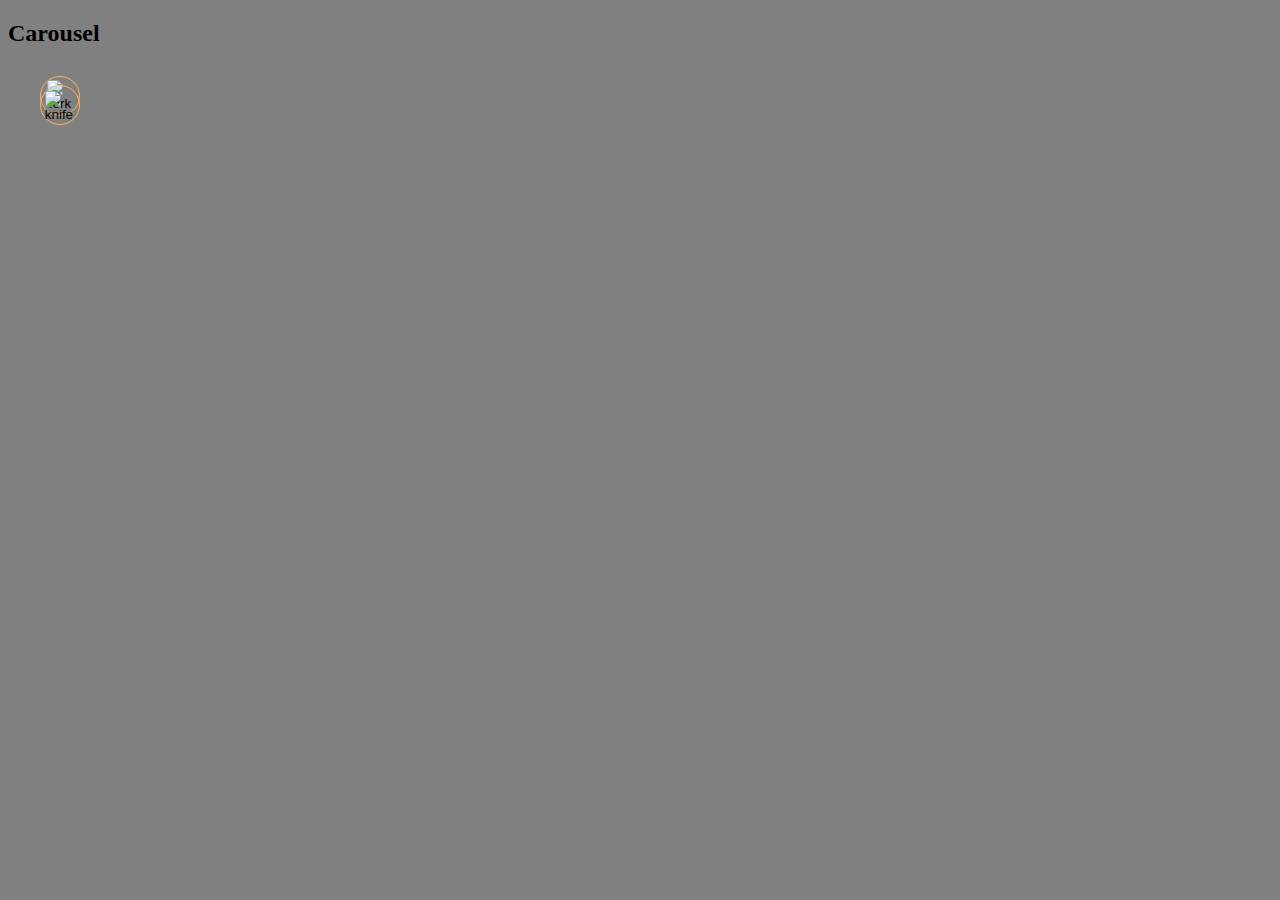
==== index.html @ caa26a75 "buttons working as they should in slider" ====
<!DOCTYPE html>
<html lang="en">
  <head>
    <meta charset="UTF-8" />
    <meta name="viewport" content="width=device-width, initial-scale=1.0" />
    <title>slick slider</title>
    <link rel="stylesheet" href="css/jquery-ui.min.css" />
    <link rel="stylesheet" href="css/slick.css" />
    <link rel="stylesheet" href="css/styles.css" />
  </head>
  <body>



      <h2>Carousel</h2>
      <div class="container">
        <div class="carousel">
          <div>
            <img src="images/1.png" alt="" />
          </div>
          <div>
            <img src="images/2.png" alt="" />
          </div>
          <div>
            <img src="images/3.png" alt="" />
          </div>
          <div>
            <img src="images/4.png" alt="" />
          </div>
          <div>
            <img src="images/1.png" alt="" />
          </div>
        </div>
      </div>








    <script src="js/code.jquery.com_jquery-3.7.1.min.js"></script>
    <script src="js/jquery-ui.min.js"></script>
    <script src="js/slick.js"></script>
    <script src="js/app.js"></script>
  </body>
</html>
---- css/styles.css ----
body {
  background-color: grey;
}

.ui-state-default {
  background-color: orange;
}

.ui-accordion-content-active {
  background-color: moccasin;
}

.container {
  max-width: 1200px;
  margin: 0 auto;
  padding-left: 15px;
  padding-right: 15px;
}
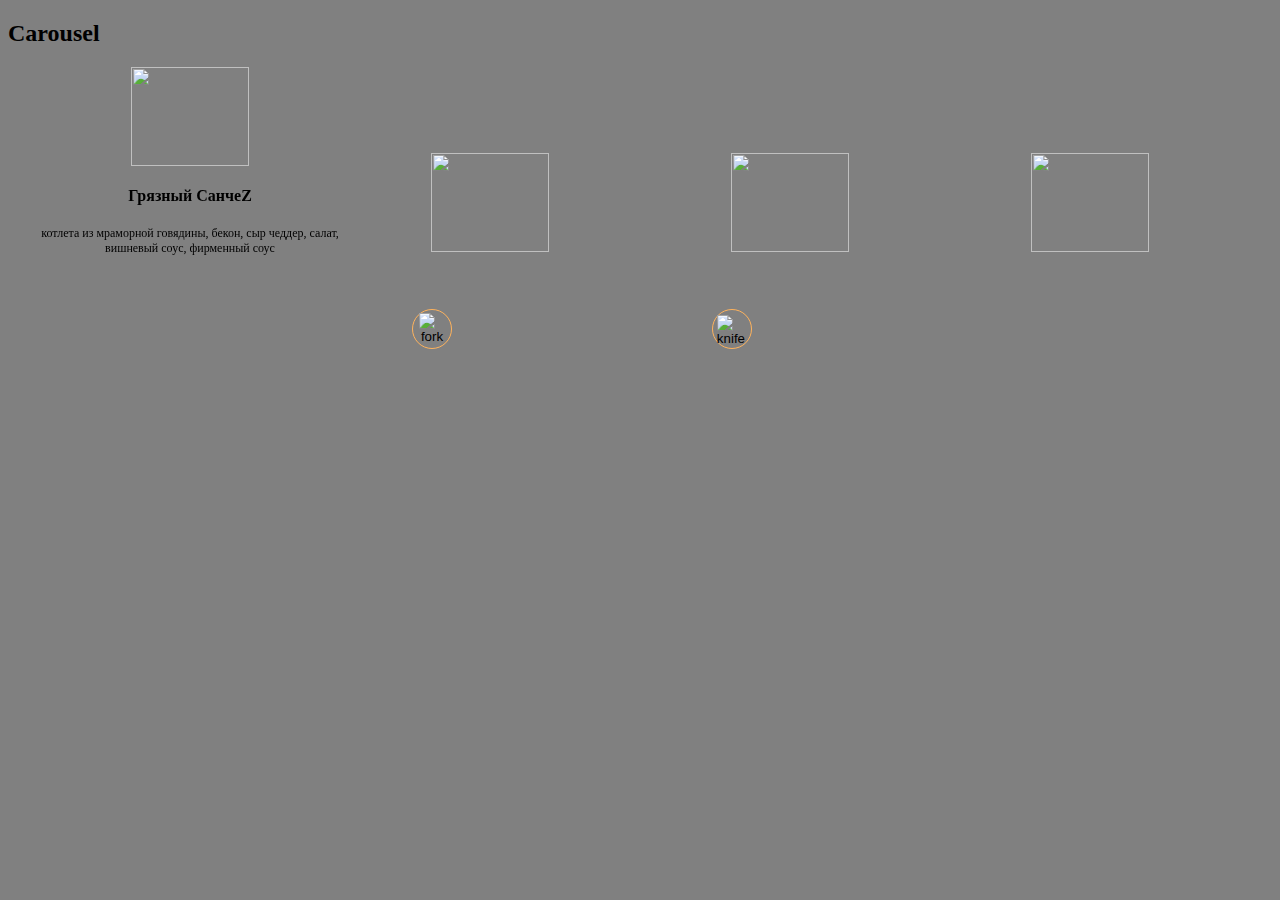
==== commit 069a5429: "centered one of the burger, text cards in the slider" ====
--- a/index.html
+++ b/index.html
@@ -15,20 +15,35 @@
       <h2>Carousel</h2>
       <div class="container">
         <div class="carousel">
-          <div>
-            <img src="images/1.png" alt="" />
+          <div class="burger-card">
+            <img src="images/BaconCheddar.png" alt="" class="sanchez"/>
+            <div class="text-block">
+              <h4>Грязный СанчеZ</h4>
+              <p>котлета из мраморной
+                говядины, бекон,
+                сыр чеддер, салат, вишневый соус, фирменный соус</p>
+            </div>
           </div>
           <div>
-            <img src="images/2.png" alt="" />
+            <img src="images/elvin.png" alt="" />
           </div>
           <div>
-            <img src="images/3.png" alt="" />
+            <img src="images/cheriv.png" alt="" />
           </div>
           <div>
-            <img src="images/4.png" alt="" />
+            <img src="images/soul.png" alt="" />
           </div>
           <div>
-            <img src="images/1.png" alt="" />
+            <img src="images/BaconCheddar.png" alt="" />
+          </div>
+          <div>
+            <img src="images/elvin.png" alt="" />
+          </div>
+          <div>
+            <img src="images/cheriv.png" alt="" />
+          </div>
+          <div>
+            <img src="images/soul.png" alt="" />
           </div>
         </div>
       </div>
--- a/css/styles.css
+++ b/css/styles.css
@@ -20,3 +20,4 @@
 
 
 
+
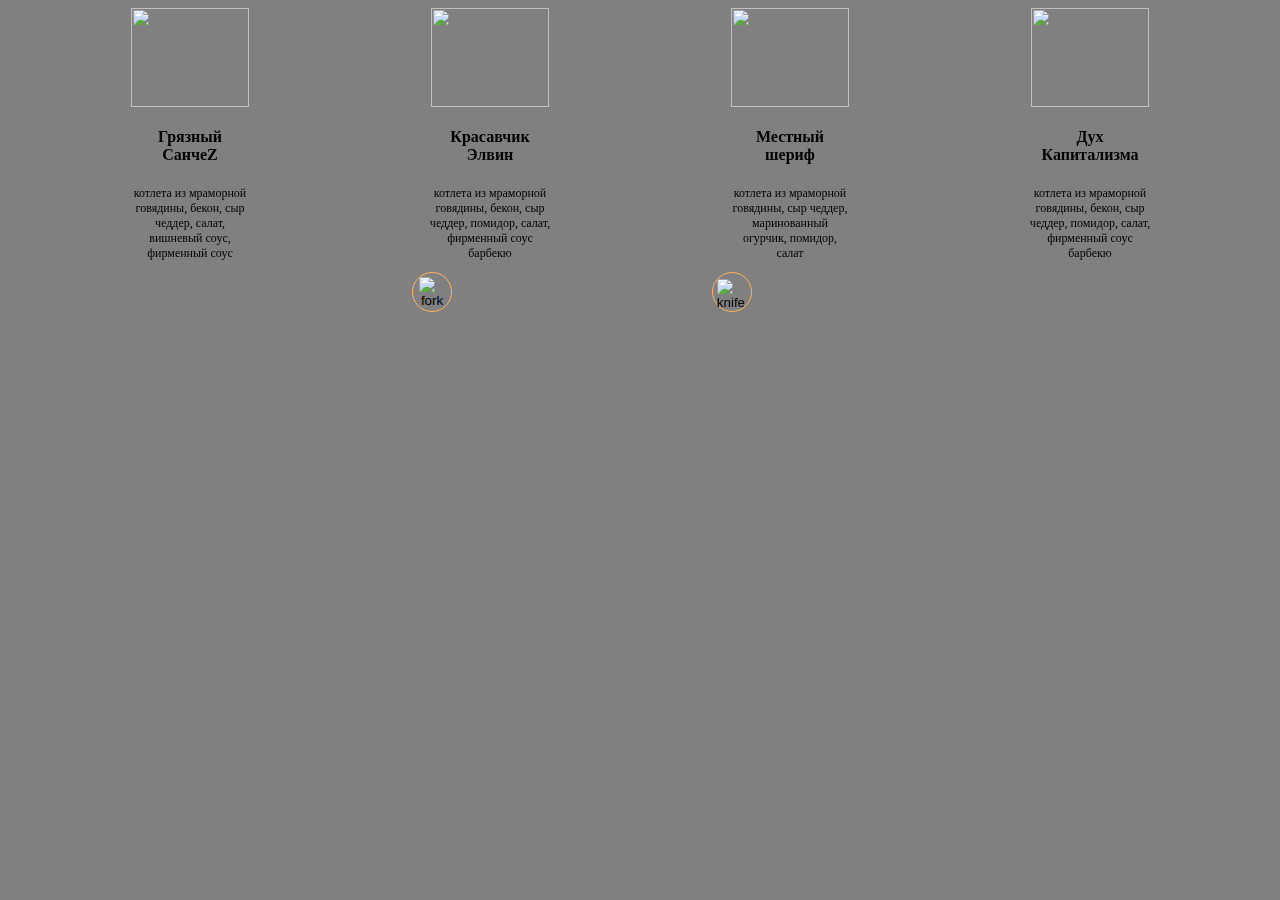
==== commit da418068: "slider for mobile devices ready" ====
--- a/index.html
+++ b/index.html
@@ -12,7 +12,6 @@
 
 
 
-      <h2>Carousel</h2>
       <div class="container">
         <div class="carousel">
           <div class="burger-card">
@@ -24,26 +23,71 @@
                 сыр чеддер, салат, вишневый соус, фирменный соус</p>
             </div>
           </div>
-          <div>
-            <img src="images/elvin.png" alt="" />
+          <div class="burger-card">
+            <img src="images/elvin.png" alt="" class="sanchez"/>
+            <div class="text-block">
+              <h4>Красавчик Элвин</h4>
+              <p>котлета из мраморной
+                говядины, бекон, сыр
+                чеддер, помидор, салат,
+                фирменный соус барбекю</p>
+            </div>
           </div>
-          <div>
-            <img src="images/cheriv.png" alt="" />
+          <div class="burger-card">
+            <img src="images/cheriv.png" alt="" class="sanchez"/>
+            <div class="text-block">
+              <h4>Местный шериф</h4>
+              <p>котлета из мраморной
+                говядины, сыр чеддер,
+                маринованный
+                огурчик, помидор,
+                салат</p>
+            </div>
           </div>
-          <div>
-            <img src="images/soul.png" alt="" />
+          <div class="burger-card">
+            <img src="images/soul.png" alt="" class="sanchez"/>
+            <div class="text-block">
+              <h4>Дух Капитализма</h4>
+              <p>котлета из мраморной
+                говядины, бекон, сыр
+                чеддер, помидор, салат, фирменный соус барбекю</p>
+            </div>
           </div>
-          <div>
-            <img src="images/BaconCheddar.png" alt="" />
+          <div class="burger-card">
+            <img src="images/BaconCheddar.png" alt="" class="sanchez"/>
+            <div class="text-block">
+              <h4>Грязный СанчеZ</h4>
+              <p>котлета из мраморной
+                говядины, бекон,
+                сыр чеддер, салат, вишневый соус, фирменный соус</p>
+            </div>
           </div>
-          <div>
-            <img src="images/elvin.png" alt="" />
+          <div class="burger-card">
+            <img src="images/BaconCheddar.png" alt="" class="sanchez"/>
+            <div class="text-block">
+              <h4>Грязный СанчеZ</h4>
+              <p>котлета из мраморной
+                говядины, бекон,
+                сыр чеддер, салат, вишневый соус, фирменный соус</p>
+            </div>
           </div>
-          <div>
-            <img src="images/cheriv.png" alt="" />
+          <div class="burger-card">
+            <img src="images/BaconCheddar.png" alt="" class="sanchez"/>
+            <div class="text-block">
+              <h4>Грязный СанчеZ</h4>
+              <p>котлета из мраморной
+                говядины, бекон,
+                сыр чеддер, салат, вишневый соус, фирменный соус</p>
+            </div>
           </div>
-          <div>
-            <img src="images/soul.png" alt="" />
+          <div class="burger-card">
+            <img src="images/BaconCheddar.png" alt="" class="sanchez"/>
+            <div class="text-block">
+              <h4>Грязный СанчеZ</h4>
+              <p>котлета из мраморной
+                говядины, бекон,
+                сыр чеддер, салат, вишневый соус, фирменный соус</p>
+            </div>
           </div>
         </div>
       </div>
--- a/css/styles.css
+++ b/css/styles.css
@@ -13,8 +13,6 @@
 .container {
   max-width: 1200px;
   margin: 0 auto;
-  padding-left: 15px;
-  padding-right: 15px;
 }
 
 
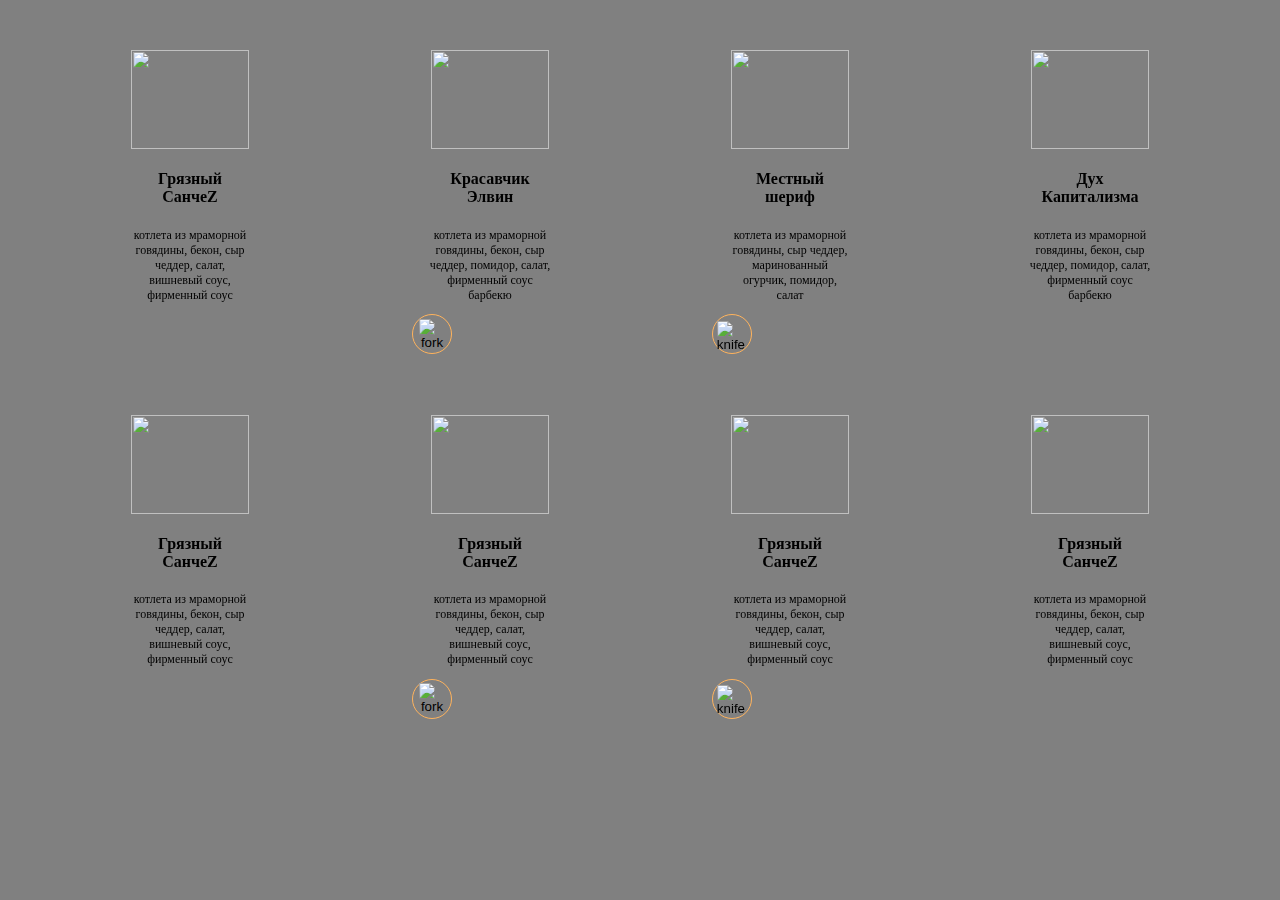
==== commit e382b793: "2nd slider feedback slider progress" ====
--- a/index.html
+++ b/index.html
@@ -11,86 +11,152 @@
   <body>
 
 
-
-      <div class="container">
-        <div class="carousel">
-          <div class="burger-card">
-            <img src="images/BaconCheddar.png" alt="" class="sanchez"/>
-            <div class="text-block">
-              <h4>Грязный СанчеZ</h4>
-              <p>котлета из мраморной
-                говядины, бекон,
-                сыр чеддер, салат, вишневый соус, фирменный соус</p>
+      <section class="menu">
+        <div class="container">
+          <div class="carousel">
+            <div class="burger-card">
+              <img src="images/BaconCheddar.png" alt="" class="sanchez"/>
+              <div class="text-block">
+                <h4>Грязный СанчеZ</h4>
+                <p>котлета из мраморной
+                  говядины, бекон,
+                  сыр чеддер, салат, вишневый соус, фирменный соус</p>
+              </div>
             </div>
-          </div>
-          <div class="burger-card">
-            <img src="images/elvin.png" alt="" class="sanchez"/>
-            <div class="text-block">
-              <h4>Красавчик Элвин</h4>
-              <p>котлета из мраморной
-                говядины, бекон, сыр
-                чеддер, помидор, салат,
-                фирменный соус барбекю</p>
+            <div class="burger-card">
+              <img src="images/elvin.png" alt="" class="sanchez"/>
+              <div class="text-block">
+                <h4>Красавчик Элвин</h4>
+                <p>котлета из мраморной
+                  говядины, бекон, сыр
+                  чеддер, помидор, салат,
+                  фирменный соус барбекю</p>
+              </div>
             </div>
-          </div>
-          <div class="burger-card">
-            <img src="images/cheriv.png" alt="" class="sanchez"/>
-            <div class="text-block">
-              <h4>Местный шериф</h4>
-              <p>котлета из мраморной
-                говядины, сыр чеддер,
-                маринованный
-                огурчик, помидор,
-                салат</p>
+            <div class="burger-card">
+              <img src="images/cheriv.png" alt="" class="sanchez"/>
+              <div class="text-block">
+                <h4>Местный шериф</h4>
+                <p>котлета из мраморной
+                  говядины, сыр чеддер,
+                  маринованный
+                  огурчик, помидор,
+                  салат</p>
+              </div>
             </div>
-          </div>
-          <div class="burger-card">
-            <img src="images/soul.png" alt="" class="sanchez"/>
-            <div class="text-block">
-              <h4>Дух Капитализма</h4>
-              <p>котлета из мраморной
-                говядины, бекон, сыр
-                чеддер, помидор, салат, фирменный соус барбекю</p>
+            <div class="burger-card">
+              <img src="images/soul.png" alt="" class="sanchez"/>
+              <div class="text-block">
+                <h4>Дух Капитализма</h4>
+                <p>котлета из мраморной
+                  говядины, бекон, сыр
+                  чеддер, помидор, салат, фирменный соус барбекю</p>
+              </div>
             </div>
-          </div>
-          <div class="burger-card">
-            <img src="images/BaconCheddar.png" alt="" class="sanchez"/>
-            <div class="text-block">
-              <h4>Грязный СанчеZ</h4>
-              <p>котлета из мраморной
-                говядины, бекон,
-                сыр чеддер, салат, вишневый соус, фирменный соус</p>
+            <div class="burger-card">
+              <img src="images/BaconCheddar.png" alt="" class="sanchez"/>
+              <div class="text-block">
+                <h4>Грязный СанчеZ</h4>
+                <p>котлета из мраморной
+                  говядины, бекон,
+                  сыр чеддер, салат, вишневый соус, фирменный соус</p>
+              </div>
             </div>
-          </div>
-          <div class="burger-card">
-            <img src="images/BaconCheddar.png" alt="" class="sanchez"/>
-            <div class="text-block">
-              <h4>Грязный СанчеZ</h4>
-              <p>котлета из мраморной
-                говядины, бекон,
-                сыр чеддер, салат, вишневый соус, фирменный соус</p>
+            <div class="burger-card">
+              <img src="images/BaconCheddar.png" alt="" class="sanchez"/>
+              <div class="text-block">
+                <h4>Грязный СанчеZ</h4>
+                <p>котлета из мраморной
+                  говядины, бекон,
+                  сыр чеддер, салат, вишневый соус, фирменный соус</p>
+              </div>
             </div>
-          </div>
-          <div class="burger-card">
-            <img src="images/BaconCheddar.png" alt="" class="sanchez"/>
-            <div class="text-block">
-              <h4>Грязный СанчеZ</h4>
-              <p>котлета из мраморной
-                говядины, бекон,
-                сыр чеддер, салат, вишневый соус, фирменный соус</p>
+            <div class="burger-card">
+              <img src="images/BaconCheddar.png" alt="" class="sanchez"/>
+              <div class="text-block">
+                <h4>Грязный СанчеZ</h4>
+                <p>котлета из мраморной
+                  говядины, бекон,
+                  сыр чеддер, салат, вишневый соус, фирменный соус</p>
+              </div>
             </div>
-          </div>
-          <div class="burger-card">
-            <img src="images/BaconCheddar.png" alt="" class="sanchez"/>
-            <div class="text-block">
-              <h4>Грязный СанчеZ</h4>
-              <p>котлета из мраморной
-                говядины, бекон,
-                сыр чеддер, салат, вишневый соус, фирменный соус</p>
+            <div class="burger-card">
+              <img src="images/BaconCheddar.png" alt="" class="sanchez"/>
+              <div class="text-block">
+                <h4>Грязный СанчеZ</h4>
+                <p>котлета из мраморной
+                  говядины, бекон,
+                  сыр чеддер, салат, вишневый соус, фирменный соус</p>
+              </div>
             </div>
           </div>
         </div>
-      </div>
+      </section>
+
+
+      <section class="feedback">
+        <div class="container">
+          <div class="feedback__carousel">
+            <div class="feedback-card">
+              <img src="images/BaconCheddar.png" alt="" class="sanchez"/>
+              <div class="text-block">
+                <h4>Грязный СанчеZ</h4>
+                <p>котлета из мраморной
+                  говядины, бекон,
+                  сыр чеддер, салат, вишневый соус, фирменный соус</p>
+              </div>
+            </div>
+            <div class="feedback-card">
+              <img src="images/BaconCheddar.png" alt="" class="sanchez"/>
+              <div class="text-block">
+                <h4>Грязный СанчеZ</h4>
+                <p>котлета из мраморной
+                  говядины, бекон,
+                  сыр чеддер, салат, вишневый соус, фирменный соус</p>
+              </div>
+            </div>
+            <div class="feedback-card">
+              <img src="images/BaconCheddar.png" alt="" class="sanchez"/>
+              <div class="text-block">
+                <h4>Грязный СанчеZ</h4>
+                <p>котлета из мраморной
+                  говядины, бекон,
+                  сыр чеддер, салат, вишневый соус, фирменный соус</p>
+              </div>
+            </div>
+            <div class="feedback-card">
+              <img src="images/BaconCheddar.png" alt="" class="sanchez"/>
+              <div class="text-block">
+                <h4>Грязный СанчеZ</h4>
+                <p>котлета из мраморной
+                  говядины, бекон,
+                  сыр чеддер, салат, вишневый соус, фирменный соус</p>
+              </div>
+            </div>
+            <div class="feedback-card">
+              <img src="images/BaconCheddar.png" alt="" class="sanchez"/>
+              <div class="text-block">
+                <h4>Грязный СанчеZ</h4>
+                <p>котлета из мраморной
+                  говядины, бекон,
+                  сыр чеддер, салат, вишневый соус, фирменный соус</p>
+              </div>
+            </div>
+            <div class="feedback-card">
+              <img src="images/BaconCheddar.png" alt="" class="sanchez"/>
+              <div class="text-block">
+                <h4>Грязный СанчеZ</h4>
+                <p>котлета из мраморной
+                  говядины, бекон,
+                  сыр чеддер, салат, вишневый соус, фирменный соус</p>
+              </div>
+            </div>
+          </div>
+        </div>
+      </section>
+
+
+
 
 
 
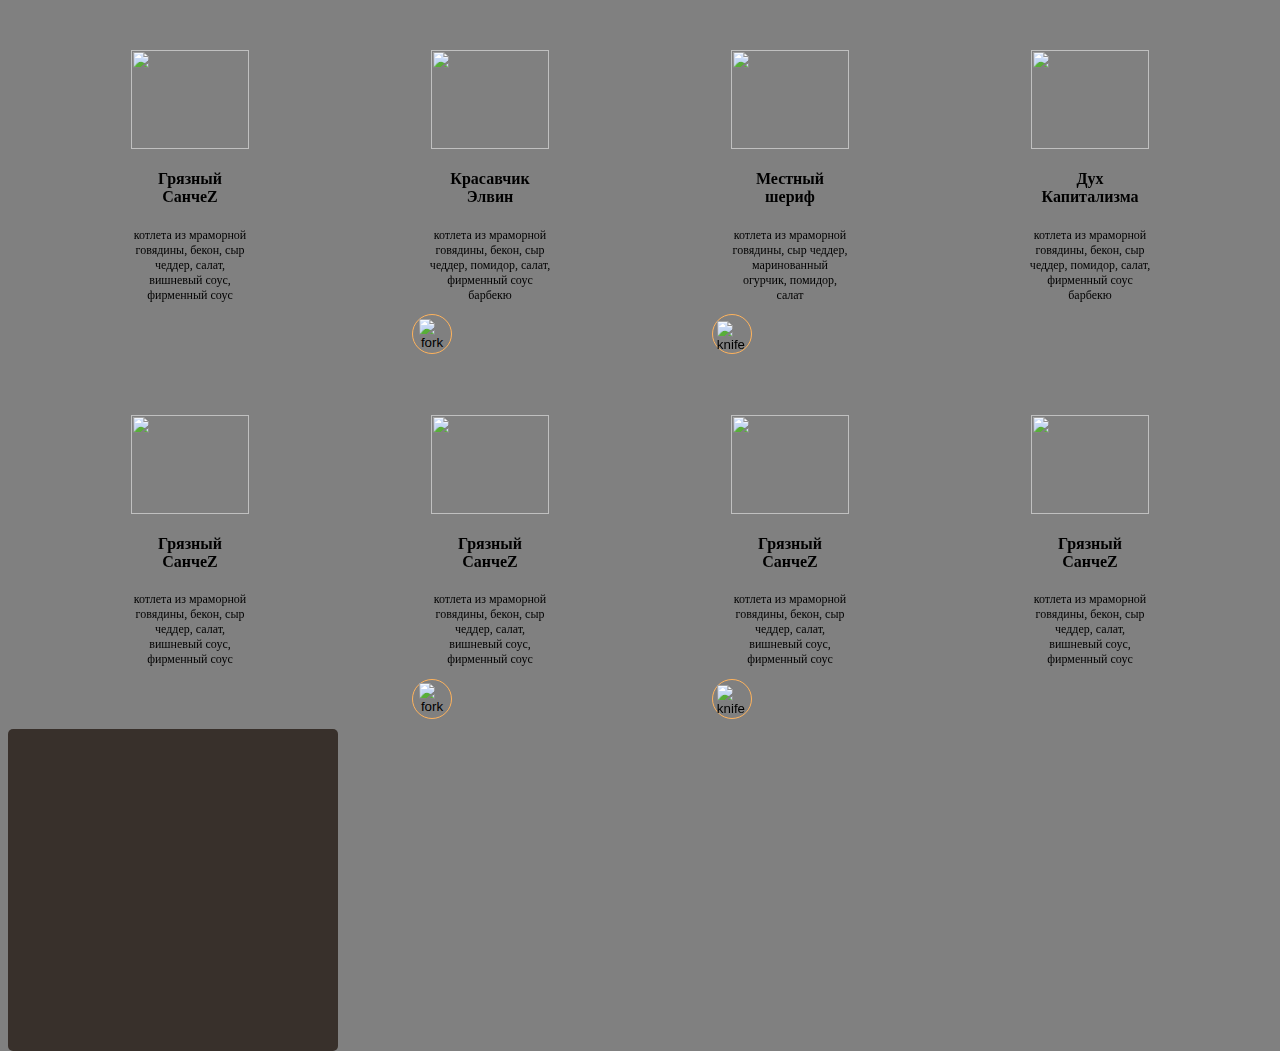
==== commit f53bb66b: "thumbnail works in image with 0.90 opacity" ====
--- a/index.html
+++ b/index.html
@@ -154,9 +154,13 @@
           </div>
         </div>
       </section>
+      
+      
+      <div class="card">
+        <div class="thumbnail"></div>
+          <img src="images/feedback-img.png" alt="">
 
-
-
+      </div>
 
 
 
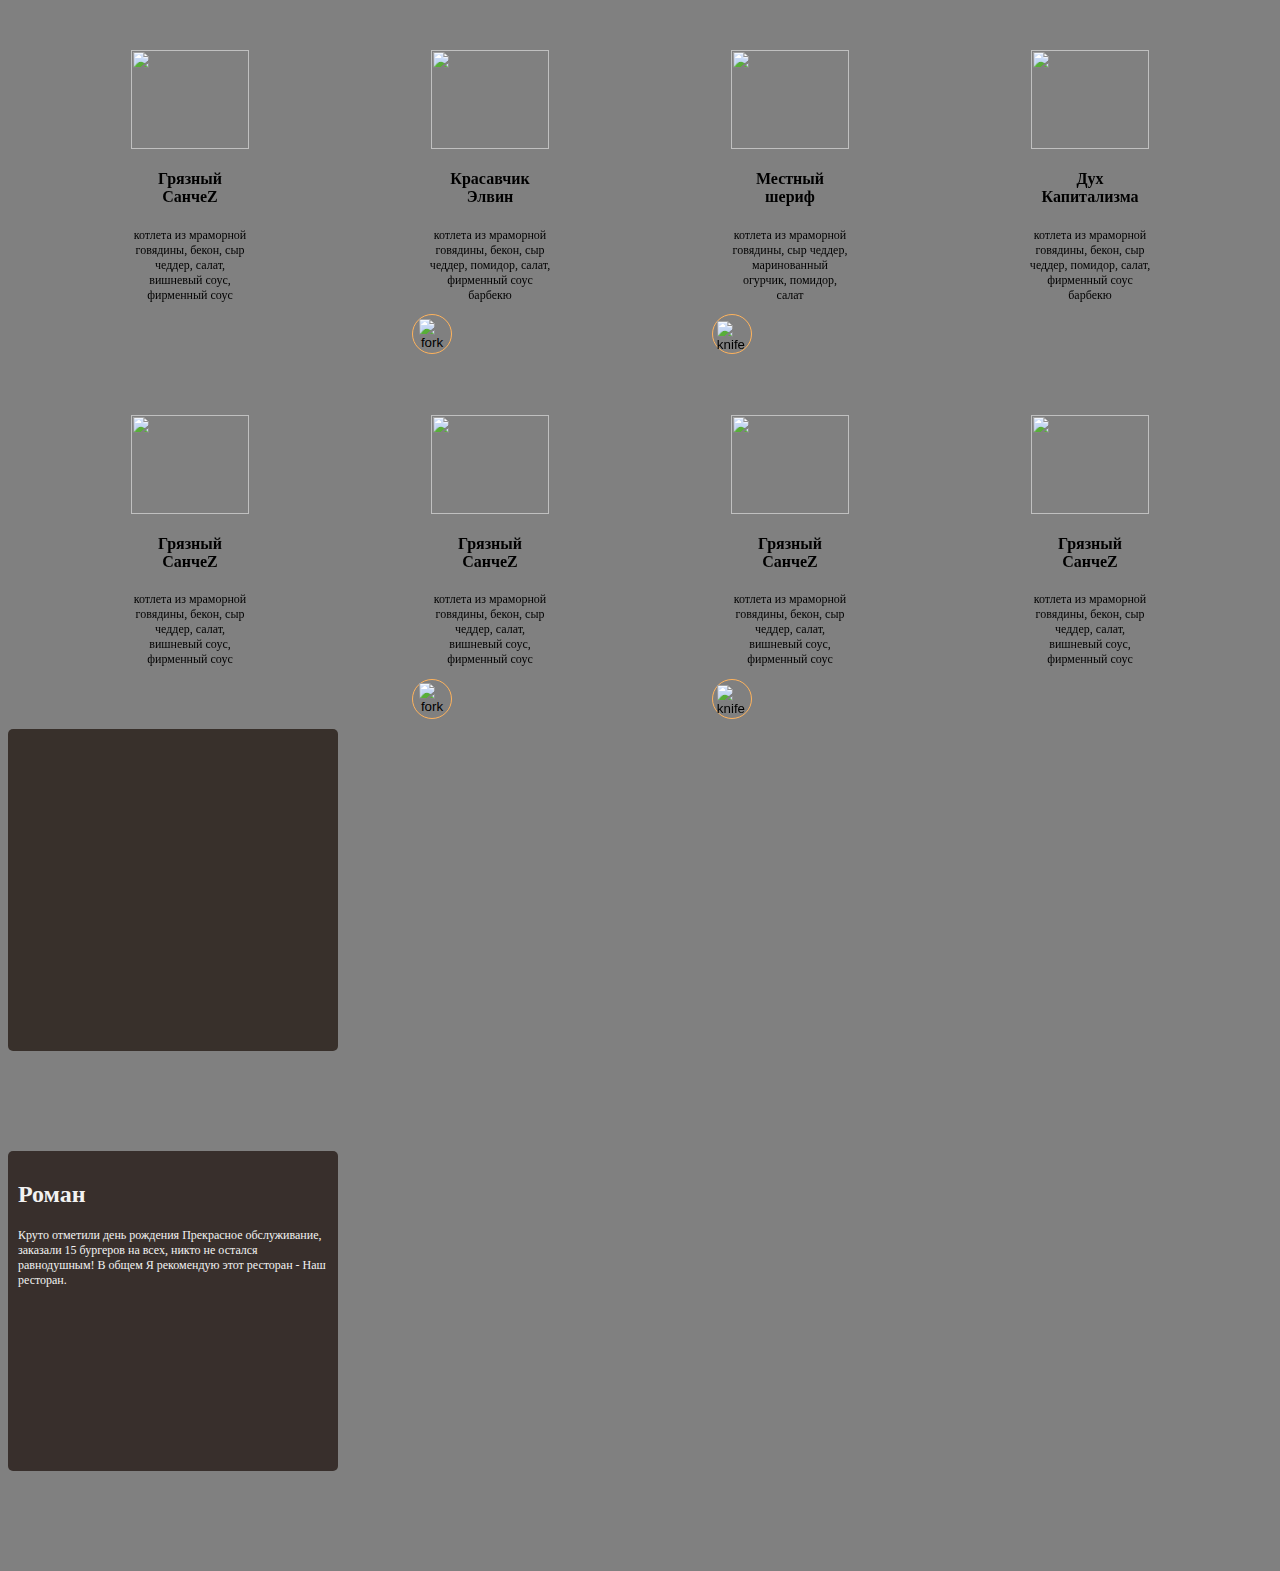
==== commit 69537805: "made the thumbnail and background image work" ====
--- a/index.html
+++ b/index.html
@@ -158,11 +158,19 @@
       
       <div class="card">
         <div class="thumbnail"></div>
-          <img src="images/feedback-img.png" alt="">
-
       </div>
 
 
+      <div class="card-container">
+        <div class="card__test">
+          <div class="card__test-content">
+            <h2 class="card__test-title">Роман</h2>
+            <p class="card-test__body">Круто отметили день рождения
+              Прекрасное обслуживание, заказали
+              15 бургеров на всех, никто не остался равнодушным! В общем Я рекомендую этот ресторан - Наш ресторан.</p>
+          </div>
+        </div>
+      </div>
 
 
 
--- a/css/styles.css
+++ b/css/styles.css
@@ -1,3 +1,7 @@
+* {
+  box-sizing: border-box;
+}
+
 body {
   background-color: grey;
 }
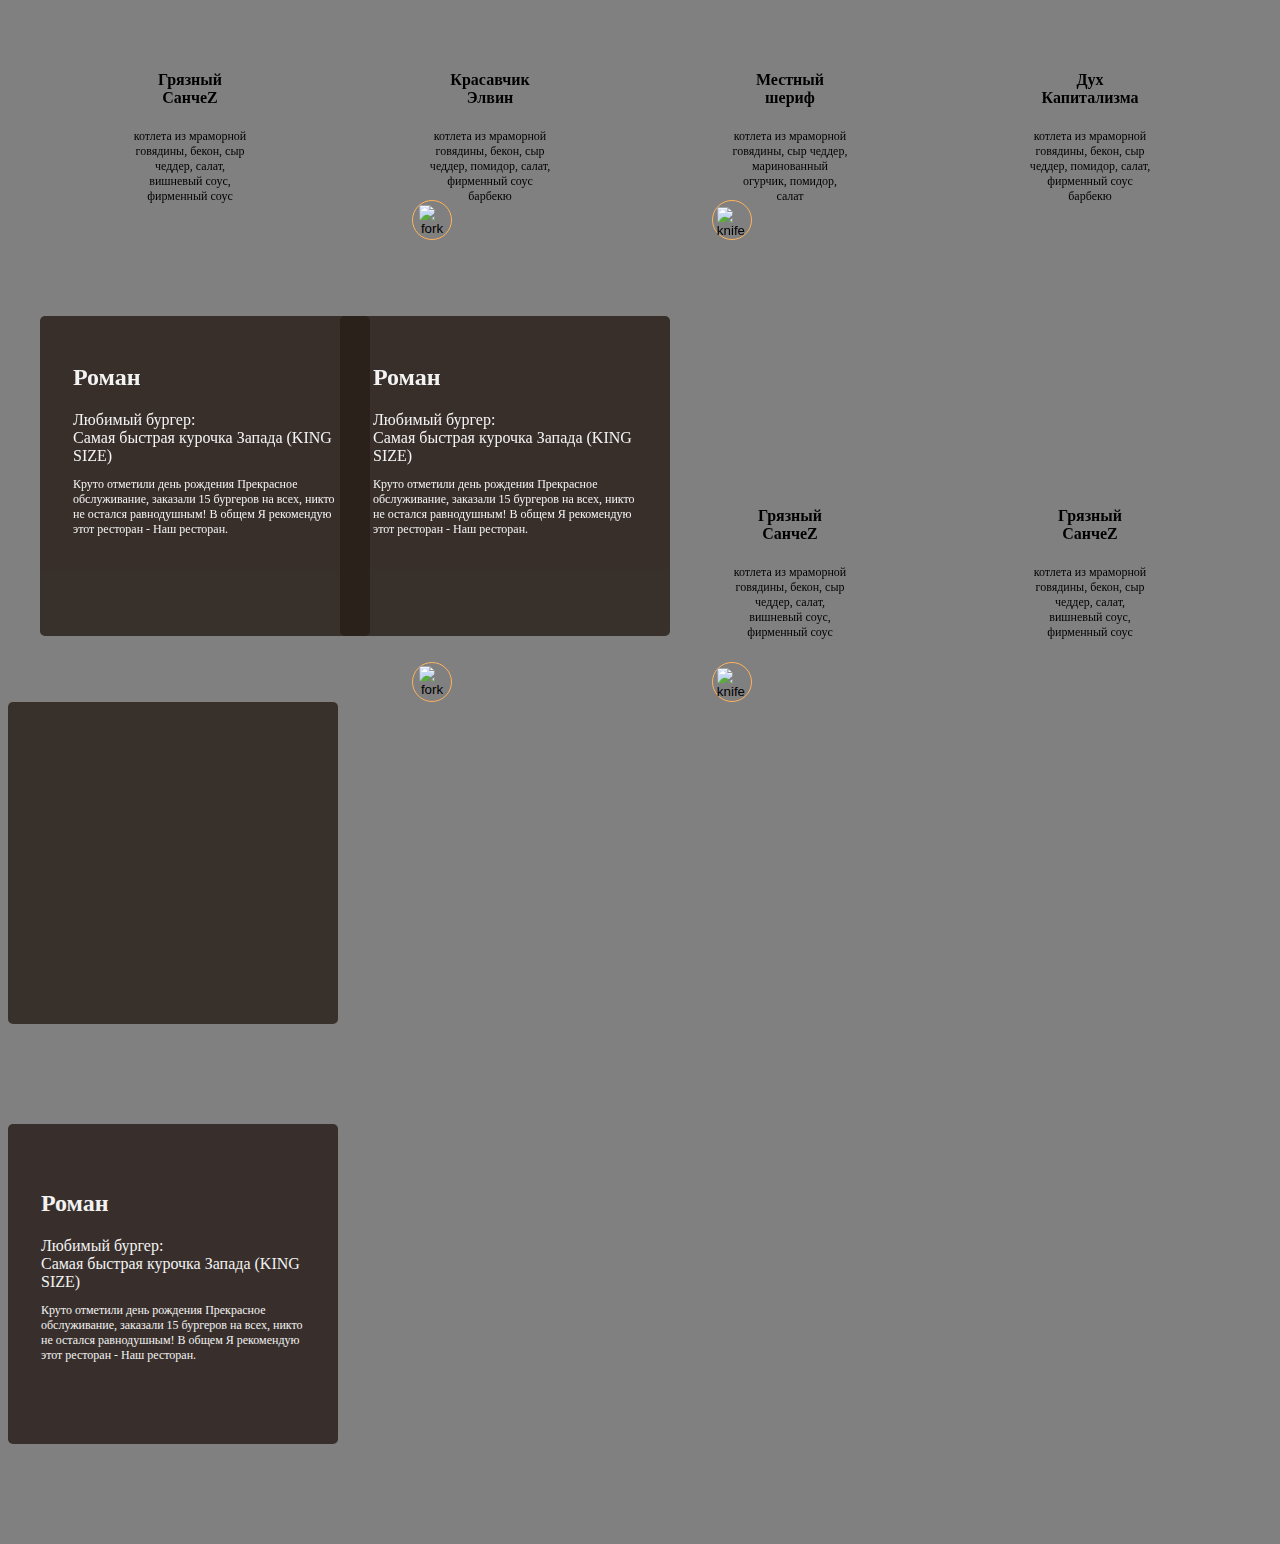
==== commit 6be8f1eb: "saving progress on slider images" ====
--- a/index.html
+++ b/index.html
@@ -7,6 +7,7 @@
     <link rel="stylesheet" href="css/jquery-ui.min.css" />
     <link rel="stylesheet" href="css/slick.css" />
     <link rel="stylesheet" href="css/styles.css" />
+
   </head>
   <body>
 
@@ -97,22 +98,45 @@
       <section class="feedback">
         <div class="container">
           <div class="feedback__carousel">
-            <div class="feedback-card">
-              <img src="images/BaconCheddar.png" alt="" class="sanchez"/>
-              <div class="text-block">
-                <h4>Грязный СанчеZ</h4>
-                <p>котлета из мраморной
-                  говядины, бекон,
-                  сыр чеддер, салат, вишневый соус, фирменный соус</p>
-              </div>
-            </div>
-            <div class="feedback-card">
-              <img src="images/BaconCheddar.png" alt="" class="sanchez"/>
-              <div class="text-block">
-                <h4>Грязный СанчеZ</h4>
-                <p>котлета из мраморной
-                  говядины, бекон,
-                  сыр чеддер, салат, вишневый соус, фирменный соус</p>
+            <div class="card__test">
+              <div class="card__test-content">
+                <div class="socials__content">
+                  <div class="socials">
+                    <div class="social-icons">
+                      <img src="images/facebook.png" alt="" class="socials__facebook">
+                      <img src="images/instagram.png" alt="" class="socials__instagram">
+                    </div>
+
+                    <h2 class="card__test-title">Роман</h2>
+                  </div>
+                  <div class="socials__photo">
+                    <img src="images/image.png" alt="">
+                  </div>
+                </div>
+                <div class="card__burger-favorite">Любимый бургер:</div>
+                <div class="card__burger-favorite__name">Самая быстрая курочка Запада (KING SIZE)</div>
+                <p class="card-test__body">Круто отметили день рождения
+                  Прекрасное обслуживание, заказали
+                  15 бургеров на всех, никто не остался равнодушным! В общем Я рекомендую этот ресторан - Наш ресторан.</p>
+              </div>
+            </div>
+            <div class="card__test">
+              <div class="card__test-content">
+                <div class="socials__content">
+                  <div class="socials">
+                    <img src="images/facebook.png" alt="" class="socials__facebook">
+                    <img src="images/instagram.png" alt="" class="socials__instagram">
+                    <h2 class="card__test-title">Роман</h2>
+                  </div>
+                  <div class="socials__photo">
+                    <img src="images/image.png" alt="">
+                  </div>
+                </div>
+                <div class="card__burger-favorite">Любимый бургер:</div>
+                <div class="card__burger-favorite__name">Самая быстрая курочка Запада (KING SIZE)</div>
+                <p class="card-test__body">Круто отметили день рождения
+                  Прекрасное обслуживание, заказали
+                  15 бургеров на всех, никто не остался равнодушным! В общем Я рекомендую этот ресторан - Наш ресторан.</p>
               </div>
             </div>
             <div class="feedback-card">
@@ -164,7 +188,21 @@
       <div class="card-container">
         <div class="card__test">
           <div class="card__test-content">
-            <h2 class="card__test-title">Роман</h2>
+            <div class="socials__content">
+              <div class="socials">
+                <div class="socials__icons">
+                  <img src="images/facebook.png" alt="" class="socials__facebook socials-img">
+                  <img src="images/instagram.png" alt="" class="socials__instagram socials-img">
+                </div>
+
+                <h2 class="card__test-title">Роман</h2>
+              </div>
+              <div class="socials__photo">
+                <img src="images/image.png" alt="">
+              </div>
+            </div>
+            <div class="card__burger-favorite">Любимый бургер:</div>
+            <div class="card__burger-favorite__name">Самая быстрая курочка Запада (KING SIZE)</div>
             <p class="card-test__body">Круто отметили день рождения
               Прекрасное обслуживание, заказали
               15 бургеров на всех, никто не остался равнодушным! В общем Я рекомендую этот ресторан - Наш ресторан.</p>
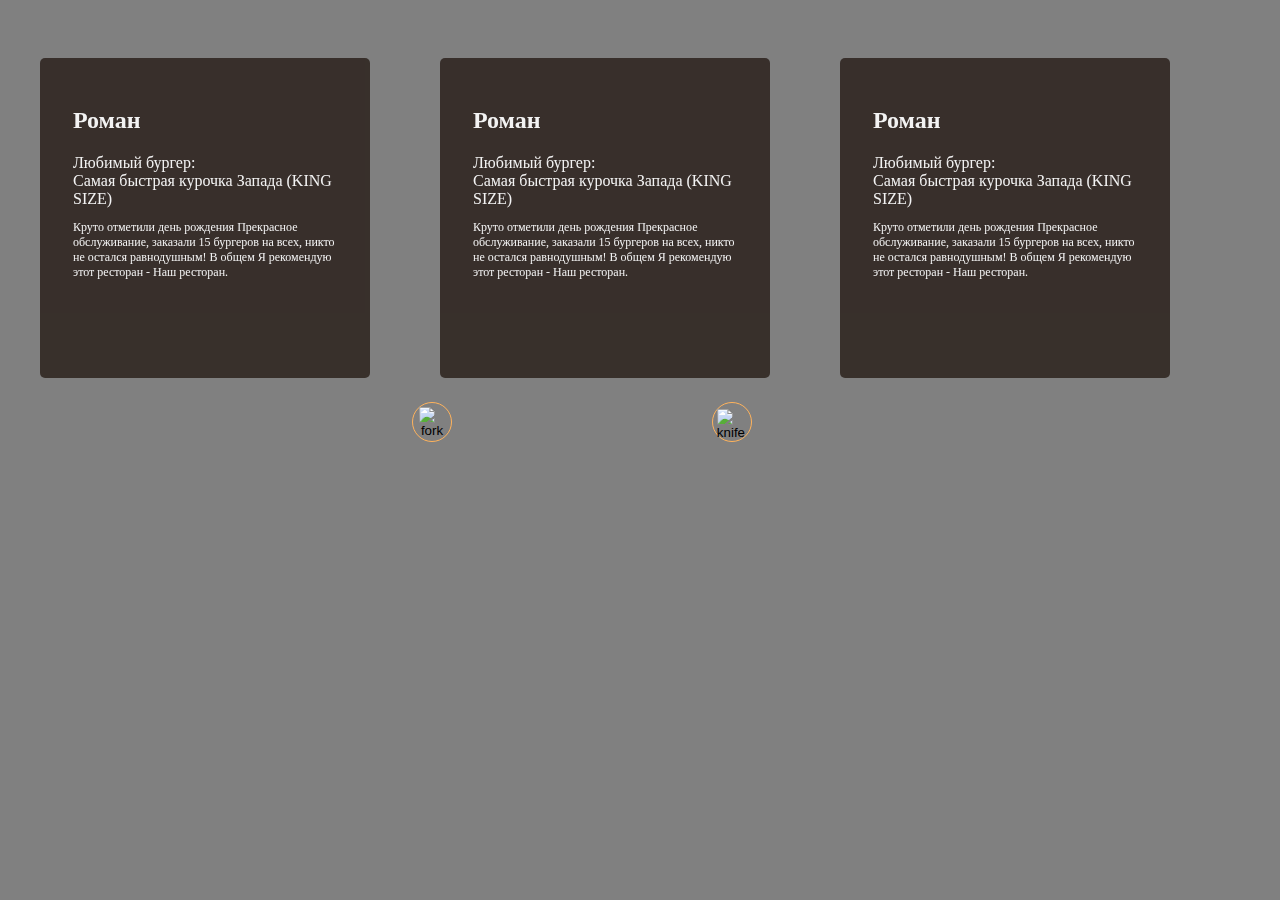
==== commit a7cdf679: "slider working properly" ====
--- a/index.html
+++ b/index.html
@@ -12,87 +12,7 @@
   <body>
 
 
-      <section class="menu">
-        <div class="container">
-          <div class="carousel">
-            <div class="burger-card">
-              <img src="images/BaconCheddar.png" alt="" class="sanchez"/>
-              <div class="text-block">
-                <h4>Грязный СанчеZ</h4>
-                <p>котлета из мраморной
-                  говядины, бекон,
-                  сыр чеддер, салат, вишневый соус, фирменный соус</p>
-              </div>
-            </div>
-            <div class="burger-card">
-              <img src="images/elvin.png" alt="" class="sanchez"/>
-              <div class="text-block">
-                <h4>Красавчик Элвин</h4>
-                <p>котлета из мраморной
-                  говядины, бекон, сыр
-                  чеддер, помидор, салат,
-                  фирменный соус барбекю</p>
-              </div>
-            </div>
-            <div class="burger-card">
-              <img src="images/cheriv.png" alt="" class="sanchez"/>
-              <div class="text-block">
-                <h4>Местный шериф</h4>
-                <p>котлета из мраморной
-                  говядины, сыр чеддер,
-                  маринованный
-                  огурчик, помидор,
-                  салат</p>
-              </div>
-            </div>
-            <div class="burger-card">
-              <img src="images/soul.png" alt="" class="sanchez"/>
-              <div class="text-block">
-                <h4>Дух Капитализма</h4>
-                <p>котлета из мраморной
-                  говядины, бекон, сыр
-                  чеддер, помидор, салат, фирменный соус барбекю</p>
-              </div>
-            </div>
-            <div class="burger-card">
-              <img src="images/BaconCheddar.png" alt="" class="sanchez"/>
-              <div class="text-block">
-                <h4>Грязный СанчеZ</h4>
-                <p>котлета из мраморной
-                  говядины, бекон,
-                  сыр чеддер, салат, вишневый соус, фирменный соус</p>
-              </div>
-            </div>
-            <div class="burger-card">
-              <img src="images/BaconCheddar.png" alt="" class="sanchez"/>
-              <div class="text-block">
-                <h4>Грязный СанчеZ</h4>
-                <p>котлета из мраморной
-                  говядины, бекон,
-                  сыр чеддер, салат, вишневый соус, фирменный соус</p>
-              </div>
-            </div>
-            <div class="burger-card">
-              <img src="images/BaconCheddar.png" alt="" class="sanchez"/>
-              <div class="text-block">
-                <h4>Грязный СанчеZ</h4>
-                <p>котлета из мраморной
-                  говядины, бекон,
-                  сыр чеддер, салат, вишневый соус, фирменный соус</p>
-              </div>
-            </div>
-            <div class="burger-card">
-              <img src="images/BaconCheddar.png" alt="" class="sanchez"/>
-              <div class="text-block">
-                <h4>Грязный СанчеZ</h4>
-                <p>котлета из мраморной
-                  говядины, бекон,
-                  сыр чеддер, салат, вишневый соус, фирменный соус</p>
-              </div>
-            </div>
-          </div>
-        </div>
-      </section>
+
 
 
       <section class="feedback">
@@ -124,8 +44,11 @@
               <div class="card__test-content">
                 <div class="socials__content">
                   <div class="socials">
-                    <img src="images/facebook.png" alt="" class="socials__facebook">
-                    <img src="images/instagram.png" alt="" class="socials__instagram">
+                    <div class="social-icons">
+                      <img src="images/facebook.png" alt="" class="socials__facebook">
+                      <img src="images/instagram.png" alt="" class="socials__instagram">
+                    </div>
+
                     <h2 class="card__test-title">Роман</h2>
                   </div>
                   <div class="socials__photo">
@@ -139,40 +62,92 @@
                   15 бургеров на всех, никто не остался равнодушным! В общем Я рекомендую этот ресторан - Наш ресторан.</p>
               </div>
             </div>
-            <div class="feedback-card">
-              <img src="images/BaconCheddar.png" alt="" class="sanchez"/>
-              <div class="text-block">
-                <h4>Грязный СанчеZ</h4>
-                <p>котлета из мраморной
-                  говядины, бекон,
-                  сыр чеддер, салат, вишневый соус, фирменный соус</p>
+            <div class="card__test">
+              <div class="card__test-content">
+                <div class="socials__content">
+                  <div class="socials">
+                    <div class="social-icons">
+                      <img src="images/facebook.png" alt="" class="socials__facebook">
+                      <img src="images/instagram.png" alt="" class="socials__instagram">
+                    </div>
+
+                    <h2 class="card__test-title">Роман</h2>
+                  </div>
+                  <div class="socials__photo">
+                    <img src="images/image.png" alt="">
+                  </div>
+                </div>
+                <div class="card__burger-favorite">Любимый бургер:</div>
+                <div class="card__burger-favorite__name">Самая быстрая курочка Запада (KING SIZE)</div>
+                <p class="card-test__body">Круто отметили день рождения
+                  Прекрасное обслуживание, заказали
+                  15 бургеров на всех, никто не остался равнодушным! В общем Я рекомендую этот ресторан - Наш ресторан.</p>
               </div>
             </div>
-            <div class="feedback-card">
-              <img src="images/BaconCheddar.png" alt="" class="sanchez"/>
-              <div class="text-block">
-                <h4>Грязный СанчеZ</h4>
-                <p>котлета из мраморной
-                  говядины, бекон,
-                  сыр чеддер, салат, вишневый соус, фирменный соус</p>
+            <div class="card__test">
+              <div class="card__test-content">
+                <div class="socials__content">
+                  <div class="socials">
+                    <div class="social-icons">
+                      <img src="images/facebook.png" alt="" class="socials__facebook">
+                      <img src="images/instagram.png" alt="" class="socials__instagram">
+                    </div>
+
+                    <h2 class="card__test-title">Роман</h2>
+                  </div>
+                  <div class="socials__photo">
+                    <img src="images/image.png" alt="">
+                  </div>
+                </div>
+                <div class="card__burger-favorite">Любимый бургер:</div>
+                <div class="card__burger-favorite__name">Самая быстрая курочка Запада (KING SIZE)</div>
+                <p class="card-test__body">Круто отметили день рождения
+                  Прекрасное обслуживание, заказали
+                  15 бургеров на всех, никто не остался равнодушным! В общем Я рекомендую этот ресторан - Наш ресторан.</p>
               </div>
             </div>
-            <div class="feedback-card">
-              <img src="images/BaconCheddar.png" alt="" class="sanchez"/>
-              <div class="text-block">
-                <h4>Грязный СанчеZ</h4>
-                <p>котлета из мраморной
-                  говядины, бекон,
-                  сыр чеддер, салат, вишневый соус, фирменный соус</p>
+            <div class="card__test">
+              <div class="card__test-content">
+                <div class="socials__content">
+                  <div class="socials">
+                    <div class="social-icons">
+                      <img src="images/facebook.png" alt="" class="socials__facebook">
+                      <img src="images/instagram.png" alt="" class="socials__instagram">
+                    </div>
+
+                    <h2 class="card__test-title">Роман</h2>
+                  </div>
+                  <div class="socials__photo">
+                    <img src="images/image.png" alt="">
+                  </div>
+                </div>
+                <div class="card__burger-favorite">Любимый бургер:</div>
+                <div class="card__burger-favorite__name">Самая быстрая курочка Запада (KING SIZE)</div>
+                <p class="card-test__body">Круто отметили день рождения
+                  Прекрасное обслуживание, заказали
+                  15 бургеров на всех, никто не остался равнодушным! В общем Я рекомендую этот ресторан - Наш ресторан.</p>
               </div>
             </div>
-            <div class="feedback-card">
-              <img src="images/BaconCheddar.png" alt="" class="sanchez"/>
-              <div class="text-block">
-                <h4>Грязный СанчеZ</h4>
-                <p>котлета из мраморной
-                  говядины, бекон,
-                  сыр чеддер, салат, вишневый соус, фирменный соус</p>
+            <div class="card__test">
+              <div class="card__test-content">
+                <div class="socials__content">
+                  <div class="socials">
+                    <div class="social-icons">
+                      <img src="images/facebook.png" alt="" class="socials__facebook">
+                      <img src="images/instagram.png" alt="" class="socials__instagram">
+                    </div>
+
+                    <h2 class="card__test-title">Роман</h2>
+                  </div>
+                  <div class="socials__photo">
+                    <img src="images/image.png" alt="">
+                  </div>
+                </div>
+                <div class="card__burger-favorite">Любимый бургер:</div>
+                <div class="card__burger-favorite__name">Самая быстрая курочка Запада (KING SIZE)</div>
+                <p class="card-test__body">Круто отметили день рождения
+                  Прекрасное обслуживание, заказали
+                  15 бургеров на всех, никто не остался равнодушным! В общем Я рекомендую этот ресторан - Наш ресторан.</p>
               </div>
             </div>
           </div>
@@ -180,35 +155,7 @@
       </section>
       
       
-      <div class="card">
-        <div class="thumbnail"></div>
-      </div>
 
-
-      <div class="card-container">
-        <div class="card__test">
-          <div class="card__test-content">
-            <div class="socials__content">
-              <div class="socials">
-                <div class="socials__icons">
-                  <img src="images/facebook.png" alt="" class="socials__facebook socials-img">
-                  <img src="images/instagram.png" alt="" class="socials__instagram socials-img">
-                </div>
-
-                <h2 class="card__test-title">Роман</h2>
-              </div>
-              <div class="socials__photo">
-                <img src="images/image.png" alt="">
-              </div>
-            </div>
-            <div class="card__burger-favorite">Любимый бургер:</div>
-            <div class="card__burger-favorite__name">Самая быстрая курочка Запада (KING SIZE)</div>
-            <p class="card-test__body">Круто отметили день рождения
-              Прекрасное обслуживание, заказали
-              15 бургеров на всех, никто не остался равнодушным! В общем Я рекомендую этот ресторан - Наш ресторан.</p>
-          </div>
-        </div>
-      </div>
 
 
 
